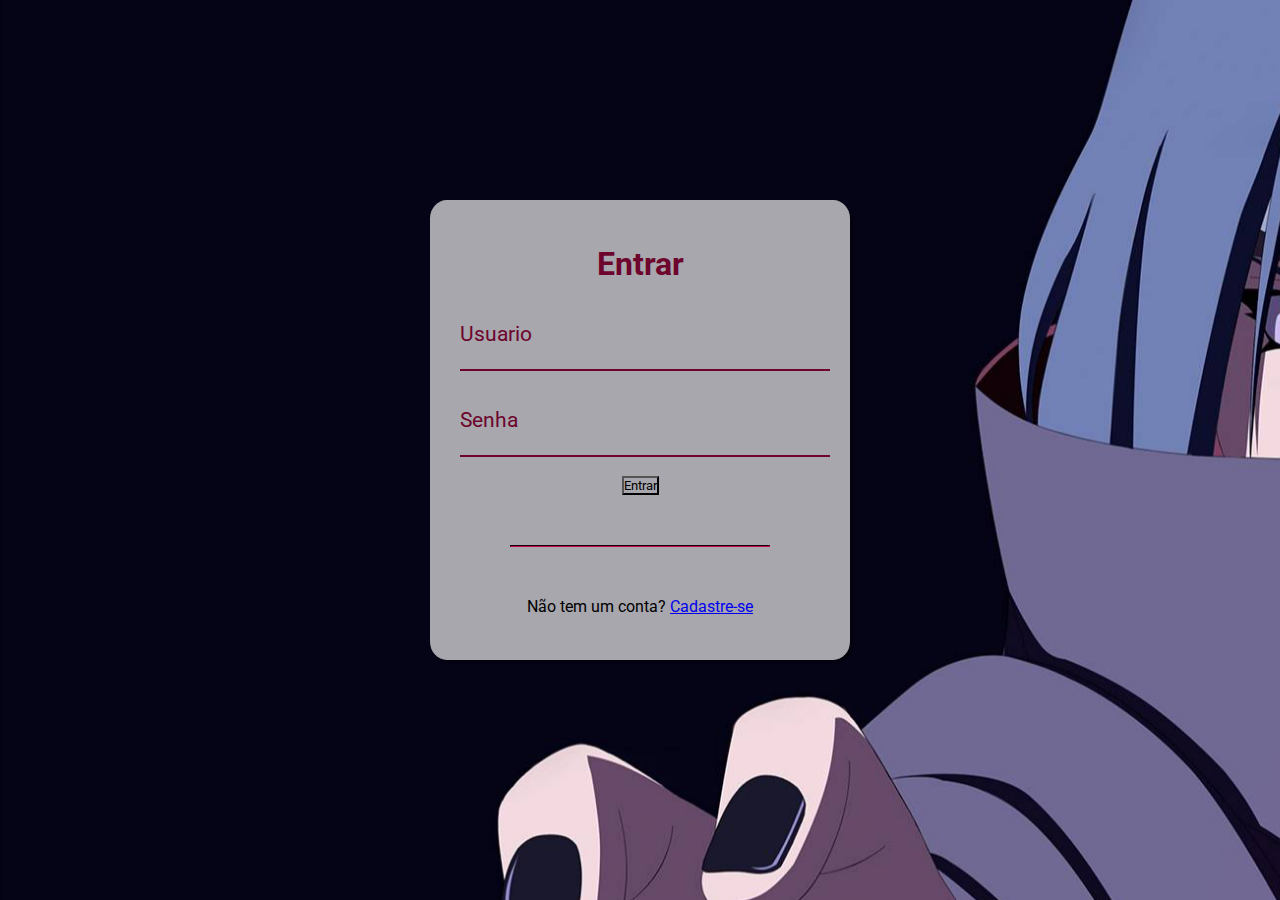
==== index.html @ 97c07d9b "initial commit" ====
<!DOCTYPE html>
<html lang="en">

<head>
    <meta charset="UTF-8">
    <meta http-equiv="X-UA-Compatible" content="IE=edge">
    <meta name="viewport" content="width=device-width, initial-scale=1.0">
    <title>Document</title>
    <link rel="stylesheet" href="style.css">
</head>

<body>
    <div class="container">
        <div class="card">
            <h1>Entrar</h1>
            <div class="label-float">
                <input type="text" id="usuario" placeholder="">
                <label for="usuario">Usuario</label>
            </div>
            <div class="label-float">
                <input type="text" id="senha" placeholder="">
                <label for="usuario">Senha</label>
            </div>
            <div>
                <button>Entrar</button>
            </div>
            <div class="hr">
                <hr>
            </div>
            <p>Não tem um conta?
                <a href="#">Cadastre-se</a>
            </p>
        </div>
    </div>
</body>

</html>
---- style.css ----
@import url("https://fonts.googleapis.com/css2?family=Roboto:ital,wght@0,100;0,300;0,400;0,500;0,700;0,900;1,100;1,300;1,400;1,500;1,700;1,900&display=swap");

* {
  margin: 0;
  padding: 0;
  font-family: "Roboto", sans-serif;
}

body {
  background-image: url("./images/itachi.png");
  background-size: cover;
  background-repeat: no-repeat;
  background-attachment: fixed;
}

.container {
  display: flex;
  justify-content: center;
  width: 100%;
  margin-top: 200px;
}

.card {
  display: flex;
  justify-content: center;
  align-items: center;
  flex-direction: column;
  width: 360px;
  height: 400px;
  background-color: rgb(255, 255, 255, 0.65);
  padding: 30px;
  border-radius: 4%;
  box-shadow: 3px 3px 1px 0px #00000060;
  position: relative;
}

h1 {
  text-align: center;
  margin-bottom: 20px;
  color: #6d052c;
}

.label-float {
  position: relative;
  width: 100%;
  height: auto;
  position: relative;
  padding-top: 13px;
  margin-top: 5%;
  margin-bottom: 5%;
}
.label-float input {
  width: 100%;
  padding: 5px 5px;
  display: inline-block;
  border: 0;
  border-bottom: 2px solid #6d052c;
  background-color: transparent;
  outline: none;
  min-width: 180px;
  font-size: 16pt;
  border-radius: 0;
  transition: all 0.3s ease-out;
}

.label-float label {
  position: absolute;
  pointer-events: none;
  font-size: 16pt;
  color: #6d052c;
  top: 0;
  left: 0;
  transition: all 0.3s ease-out;
}

.hr {
  display: flex;
  justify-content: center;
  width: 100%;
}

.hr hr {
  width: 80%;
  margin: 50px;
}

.hr hr {
  border-color: #6d052c;
  top: 0;
}


button{
    width: 100%;
    background-color: transparent;
}
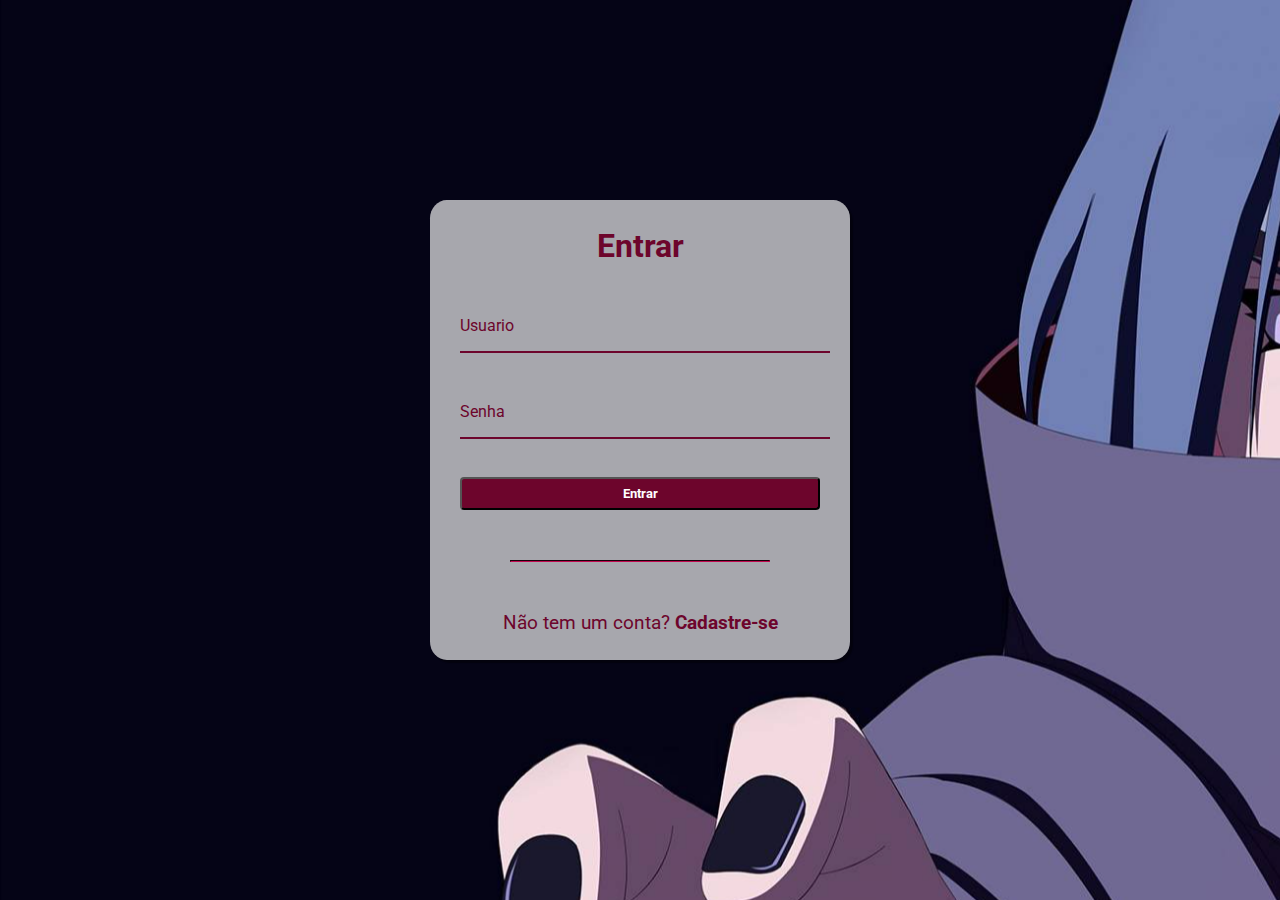
==== commit 772d3c6d: "ajustando css buttom e link" ====
--- a/index.html
+++ b/index.html
@@ -21,7 +21,7 @@
                 <input type="text" id="senha" placeholder="">
                 <label for="usuario">Senha</label>
             </div>
-            <div>
+            <div class=".justify-center div-btn">
                 <button>Entrar</button>
             </div>
             <div class="hr">
--- a/style.css
+++ b/style.css
@@ -11,6 +11,11 @@
   background-size: cover;
   background-repeat: no-repeat;
   background-attachment: fixed;
+}
+
+.justify-center {
+  display: flex;
+  justify-content: center;
 }
 
 .container {
@@ -64,13 +69,18 @@
 }
 
 .label-float label {
+  color: #6d052c;
+  pointer-events: none;
   position: absolute;
-  pointer-events: none;
-  font-size: 16pt;
-  color: #6d052c;
   top: 0;
   left: 0;
+  margin-top: 13px;
   transition: all 0.3s ease-out;
+}
+
+.label-float input:focus + label {
+  font-size: 9pt;
+  margin-top: 0;
 }
 
 .hr {
@@ -89,8 +99,42 @@
   top: 0;
 }
 
+button {
+  width: 100%;
+  padding: 7px;
+  font-weight: bolder;
+  margin-top: 20px;
+  border-radius: 4px;
+  cursor: pointer;
+  background-color: #6d052c;
+  color: #fff;
+}
 
-button{
-    width: 100%;
-    background-color: transparent;
-}+button:hover {
+  width: 100%;
+  background-color: #b2144b;
+  color: #fff;
+  border-color: #6d052c;
+  transition: all 0.3s ease-out;
+}
+
+.div-btn {
+  width: 100%;
+}
+
+p {
+  color: #6d052c;
+  font-size: 14pt;
+  text-align: center;
+}
+
+a {
+  color: #6d052c;
+  font-weight: bolder;
+  text-decoration: none;
+  transition: all 0.3s ease-out;
+}
+
+a:hover {
+  color: #b2144b;
+}
